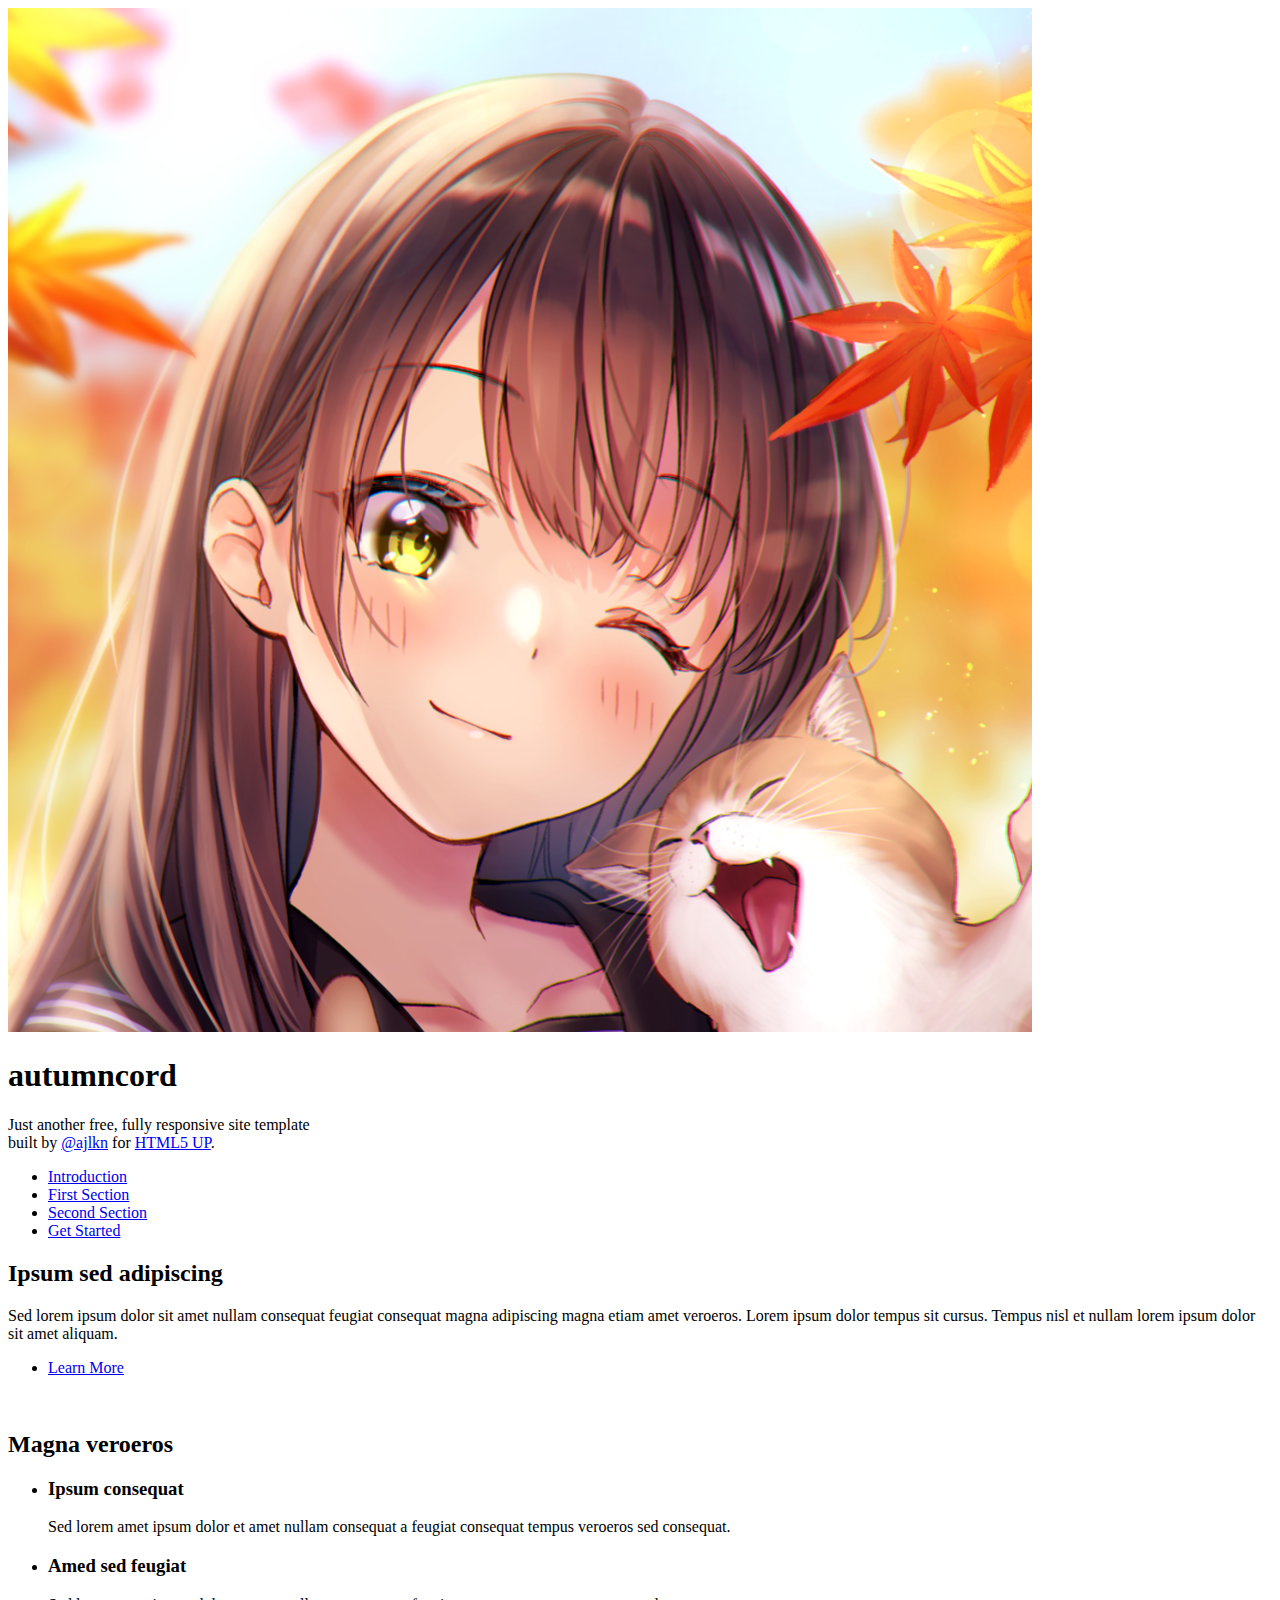
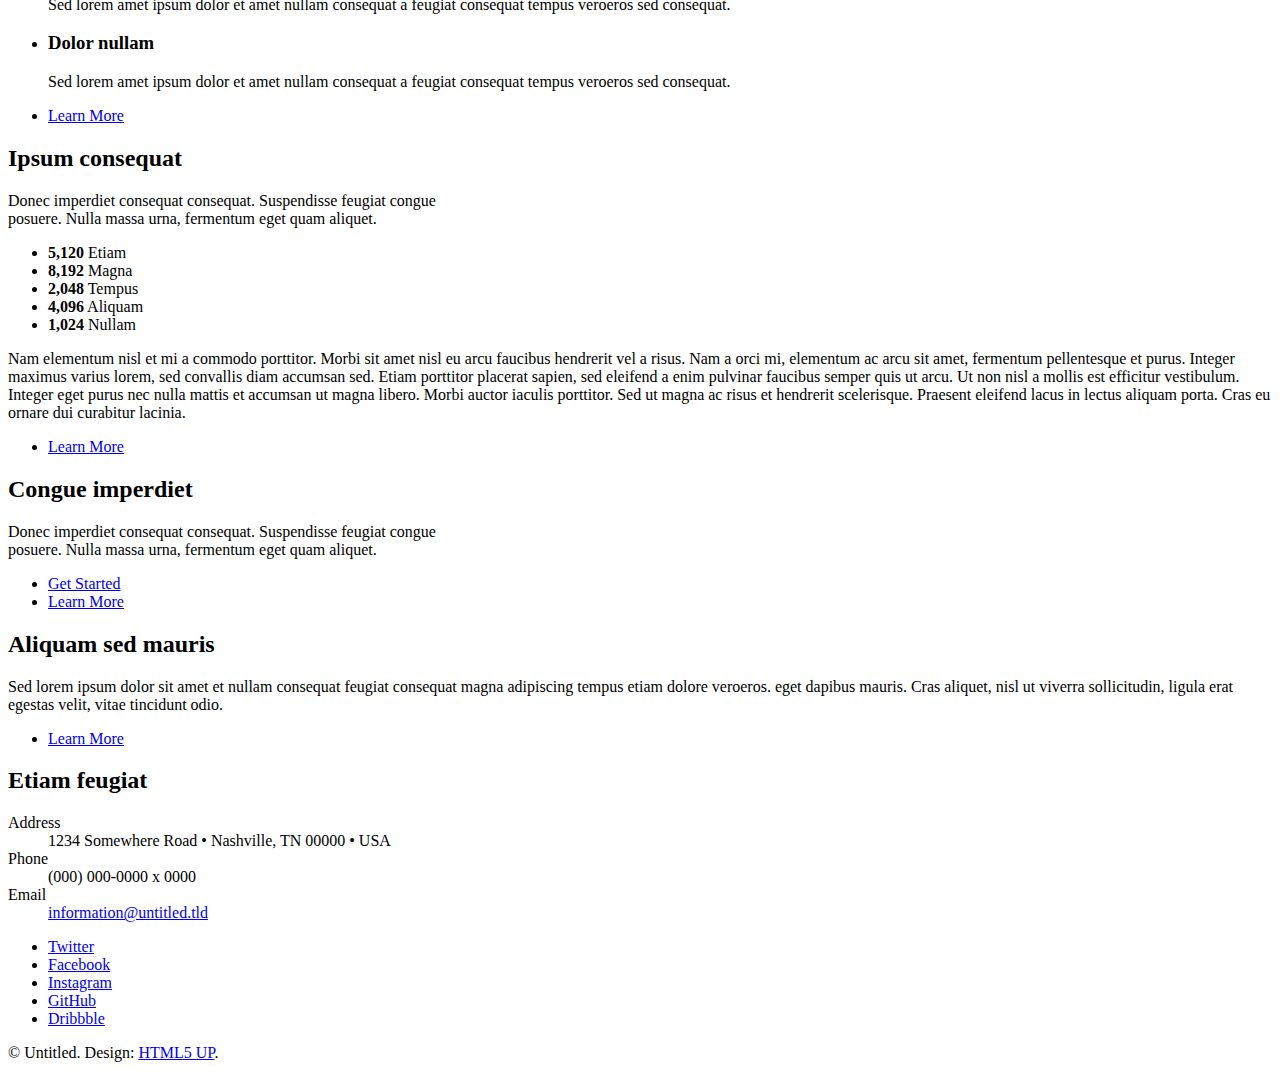
==== docs/index.html @ 7eac0024 "website" ====
<!DOCTYPE HTML>
<!--
	Stellar by HTML5 UP
	html5up.net | @ajlkn
	Free for personal and commercial use under the CCA 3.0 license (html5up.net/license)
-->
<html>
	<head>
		<title>Stellar by HTML5 UP</title>
		<meta charset="utf-8" />
		<meta name="viewport" content="width=device-width, initial-scale=1, user-scalable=no" />
		<link rel="stylesheet" href="assets/css/main.css" />
		<noscript><link rel="stylesheet" href="assets/css/noscript.css" /></noscript>
	</head>
	<body class="is-preload">

		<!-- Wrapper -->
			<div id="wrapper">

				<!-- Header -->
					<header id="header" class="alt">
						<span class="logo"><img src="images/logo.png" alt="" /></span>
						<h1>autumncord</h1>
						<p>Just another free, fully responsive site template<br />
						built by <a href="https://twitter.com/ajlkn">@ajlkn</a> for <a href="https://html5up.net">HTML5 UP</a>.</p>
					</header>

				<!-- Nav -->
					<nav id="nav">
						<ul>
							<li><a href="#intro" class="active">Introduction</a></li>
							<li><a href="#first">First Section</a></li>
							<li><a href="#second">Second Section</a></li>
							<li><a href="#cta">Get Started</a></li>
						</ul>
					</nav>

				<!-- Main -->
					<div id="main">

						<!-- Introduction -->
							<section id="intro" class="main">
								<div class="spotlight">
									<div class="content">
										<header class="major">
											<h2>Ipsum sed adipiscing</h2>
										</header>
										<p>Sed lorem ipsum dolor sit amet nullam consequat feugiat consequat magna
										adipiscing magna etiam amet veroeros. Lorem ipsum dolor tempus sit cursus.
										Tempus nisl et nullam lorem ipsum dolor sit amet aliquam.</p>
										<ul class="actions">
											<li><a href="generic.html" class="button">Learn More</a></li>
										</ul>
									</div>
									<span class="image"><img src="images/pic01.jpg" alt="" /></span>
								</div>
							</section>

						<!-- First Section -->
							<section id="first" class="main special">
								<header class="major">
									<h2>Magna veroeros</h2>
								</header>
								<ul class="features">
									<li>
										<span class="icon solid major style1 fa-code"></span>
										<h3>Ipsum consequat</h3>
										<p>Sed lorem amet ipsum dolor et amet nullam consequat a feugiat consequat tempus veroeros sed consequat.</p>
									</li>
									<li>
										<span class="icon major style3 fa-copy"></span>
										<h3>Amed sed feugiat</h3>
										<p>Sed lorem amet ipsum dolor et amet nullam consequat a feugiat consequat tempus veroeros sed consequat.</p>
									</li>
									<li>
										<span class="icon major style5 fa-gem"></span>
										<h3>Dolor nullam</h3>
										<p>Sed lorem amet ipsum dolor et amet nullam consequat a feugiat consequat tempus veroeros sed consequat.</p>
									</li>
								</ul>
								<footer class="major">
									<ul class="actions special">
										<li><a href="generic.html" class="button">Learn More</a></li>
									</ul>
								</footer>
							</section>

						<!-- Second Section -->
							<section id="second" class="main special">
								<header class="major">
									<h2>Ipsum consequat</h2>
									<p>Donec imperdiet consequat consequat. Suspendisse feugiat congue<br />
									posuere. Nulla massa urna, fermentum eget quam aliquet.</p>
								</header>
								<ul class="statistics">
									<li class="style1">
										<span class="icon solid fa-code-branch"></span>
										<strong>5,120</strong> Etiam
									</li>
									<li class="style2">
										<span class="icon fa-folder-open"></span>
										<strong>8,192</strong> Magna
									</li>
									<li class="style3">
										<span class="icon solid fa-signal"></span>
										<strong>2,048</strong> Tempus
									</li>
									<li class="style4">
										<span class="icon solid fa-laptop"></span>
										<strong>4,096</strong> Aliquam
									</li>
									<li class="style5">
										<span class="icon fa-gem"></span>
										<strong>1,024</strong> Nullam
									</li>
								</ul>
								<p class="content">Nam elementum nisl et mi a commodo porttitor. Morbi sit amet nisl eu arcu faucibus hendrerit vel a risus. Nam a orci mi, elementum ac arcu sit amet, fermentum pellentesque et purus. Integer maximus varius lorem, sed convallis diam accumsan sed. Etiam porttitor placerat sapien, sed eleifend a enim pulvinar faucibus semper quis ut arcu. Ut non nisl a mollis est efficitur vestibulum. Integer eget purus nec nulla mattis et accumsan ut magna libero. Morbi auctor iaculis porttitor. Sed ut magna ac risus et hendrerit scelerisque. Praesent eleifend lacus in lectus aliquam porta. Cras eu ornare dui curabitur lacinia.</p>
								<footer class="major">
									<ul class="actions special">
										<li><a href="generic.html" class="button">Learn More</a></li>
									</ul>
								</footer>
							</section>

						<!-- Get Started -->
							<section id="cta" class="main special">
								<header class="major">
									<h2>Congue imperdiet</h2>
									<p>Donec imperdiet consequat consequat. Suspendisse feugiat congue<br />
									posuere. Nulla massa urna, fermentum eget quam aliquet.</p>
								</header>
								<footer class="major">
									<ul class="actions special">
										<li><a href="generic.html" class="button primary">Get Started</a></li>
										<li><a href="generic.html" class="button">Learn More</a></li>
									</ul>
								</footer>
							</section>

					</div>

				<!-- Footer -->
					<footer id="footer">
						<section>
							<h2>Aliquam sed mauris</h2>
							<p>Sed lorem ipsum dolor sit amet et nullam consequat feugiat consequat magna adipiscing tempus etiam dolore veroeros. eget dapibus mauris. Cras aliquet, nisl ut viverra sollicitudin, ligula erat egestas velit, vitae tincidunt odio.</p>
							<ul class="actions">
								<li><a href="generic.html" class="button">Learn More</a></li>
							</ul>
						</section>
						<section>
							<h2>Etiam feugiat</h2>
							<dl class="alt">
								<dt>Address</dt>
								<dd>1234 Somewhere Road &bull; Nashville, TN 00000 &bull; USA</dd>
								<dt>Phone</dt>
								<dd>(000) 000-0000 x 0000</dd>
								<dt>Email</dt>
								<dd><a href="#">information@untitled.tld</a></dd>
							</dl>
							<ul class="icons">
								<li><a href="#" class="icon brands fa-twitter alt"><span class="label">Twitter</span></a></li>
								<li><a href="#" class="icon brands fa-facebook-f alt"><span class="label">Facebook</span></a></li>
								<li><a href="#" class="icon brands fa-instagram alt"><span class="label">Instagram</span></a></li>
								<li><a href="#" class="icon brands fa-github alt"><span class="label">GitHub</span></a></li>
								<li><a href="#" class="icon brands fa-dribbble alt"><span class="label">Dribbble</span></a></li>
							</ul>
						</section>
						<p class="copyright">&copy; Untitled. Design: <a href="https://html5up.net">HTML5 UP</a>.</p>
					</footer>

			</div>

		<!-- Scripts -->
			<script src="assets/js/jquery.min.js"></script>
			<script src="assets/js/jquery.scrollex.min.js"></script>
			<script src="assets/js/jquery.scrolly.min.js"></script>
			<script src="assets/js/browser.min.js"></script>
			<script src="assets/js/breakpoints.min.js"></script>
			<script src="assets/js/util.js"></script>
			<script src="assets/js/main.js"></script>

	</body>
</html>
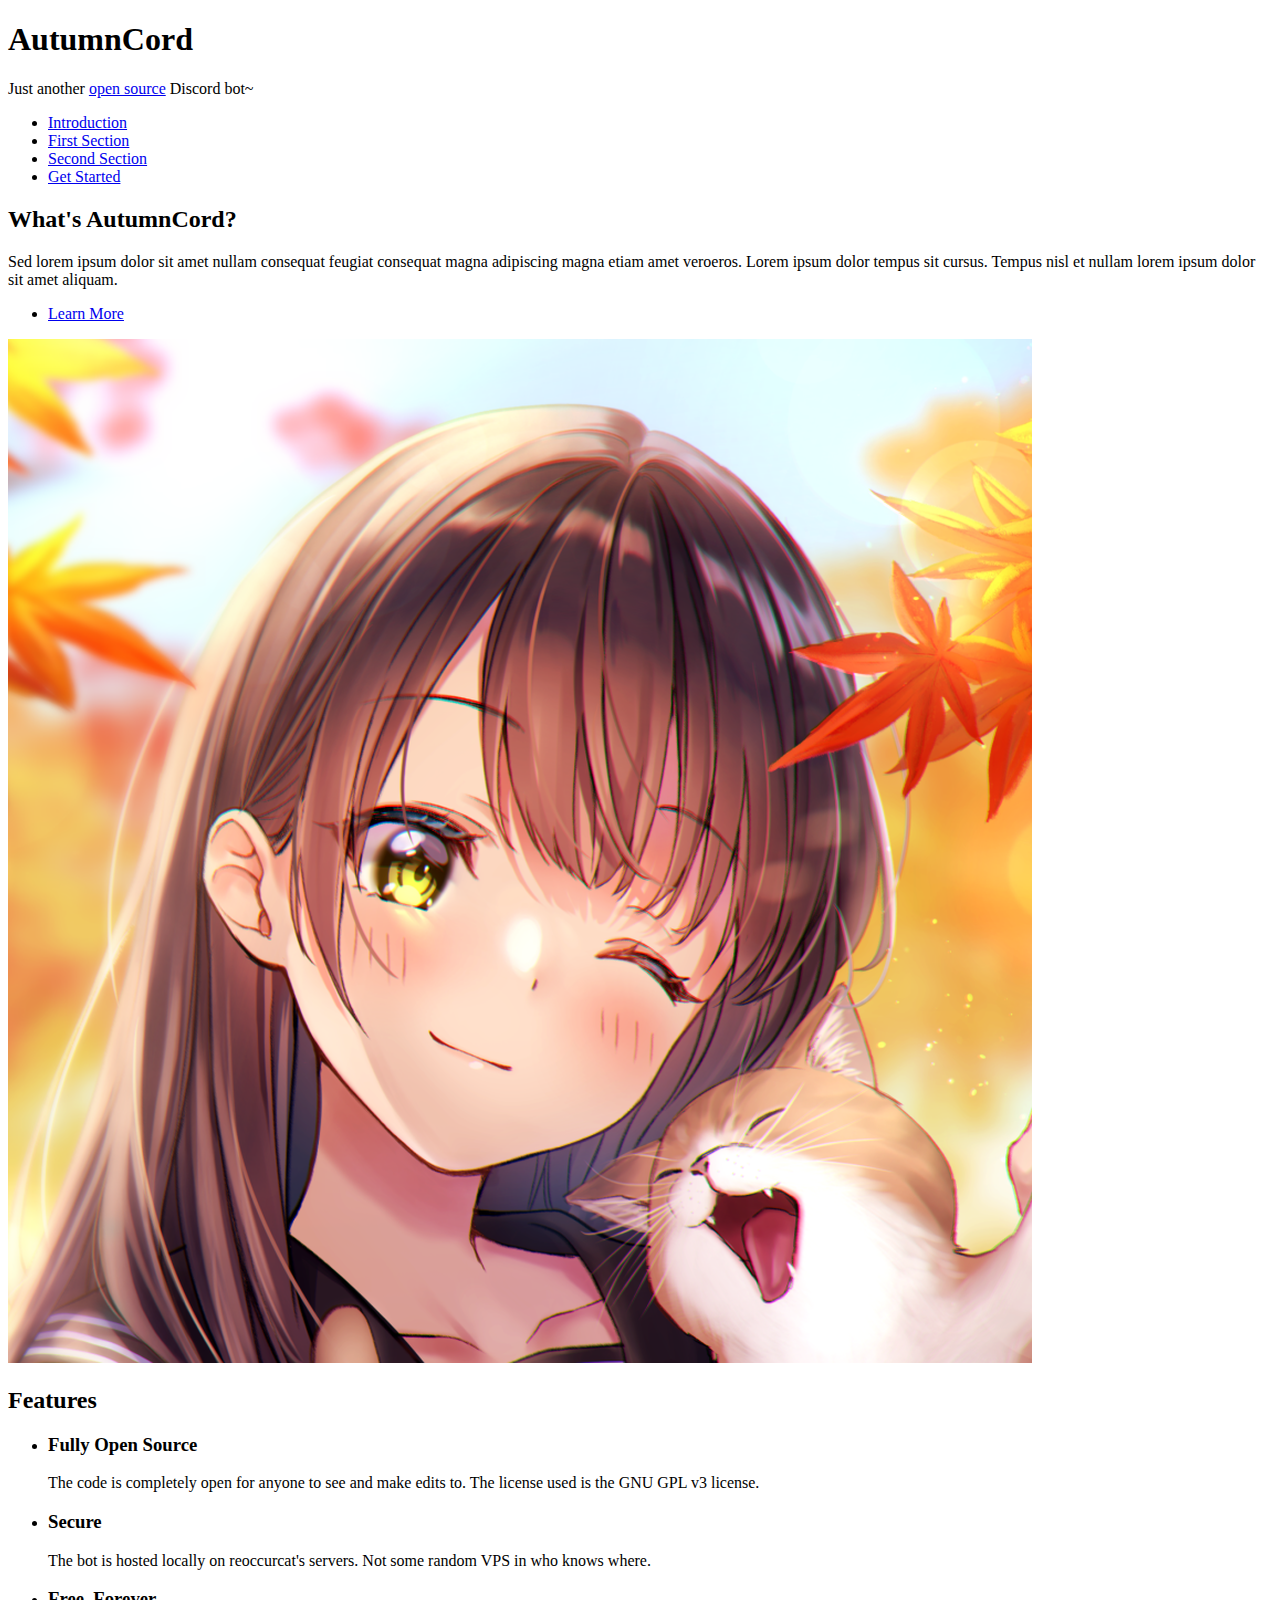
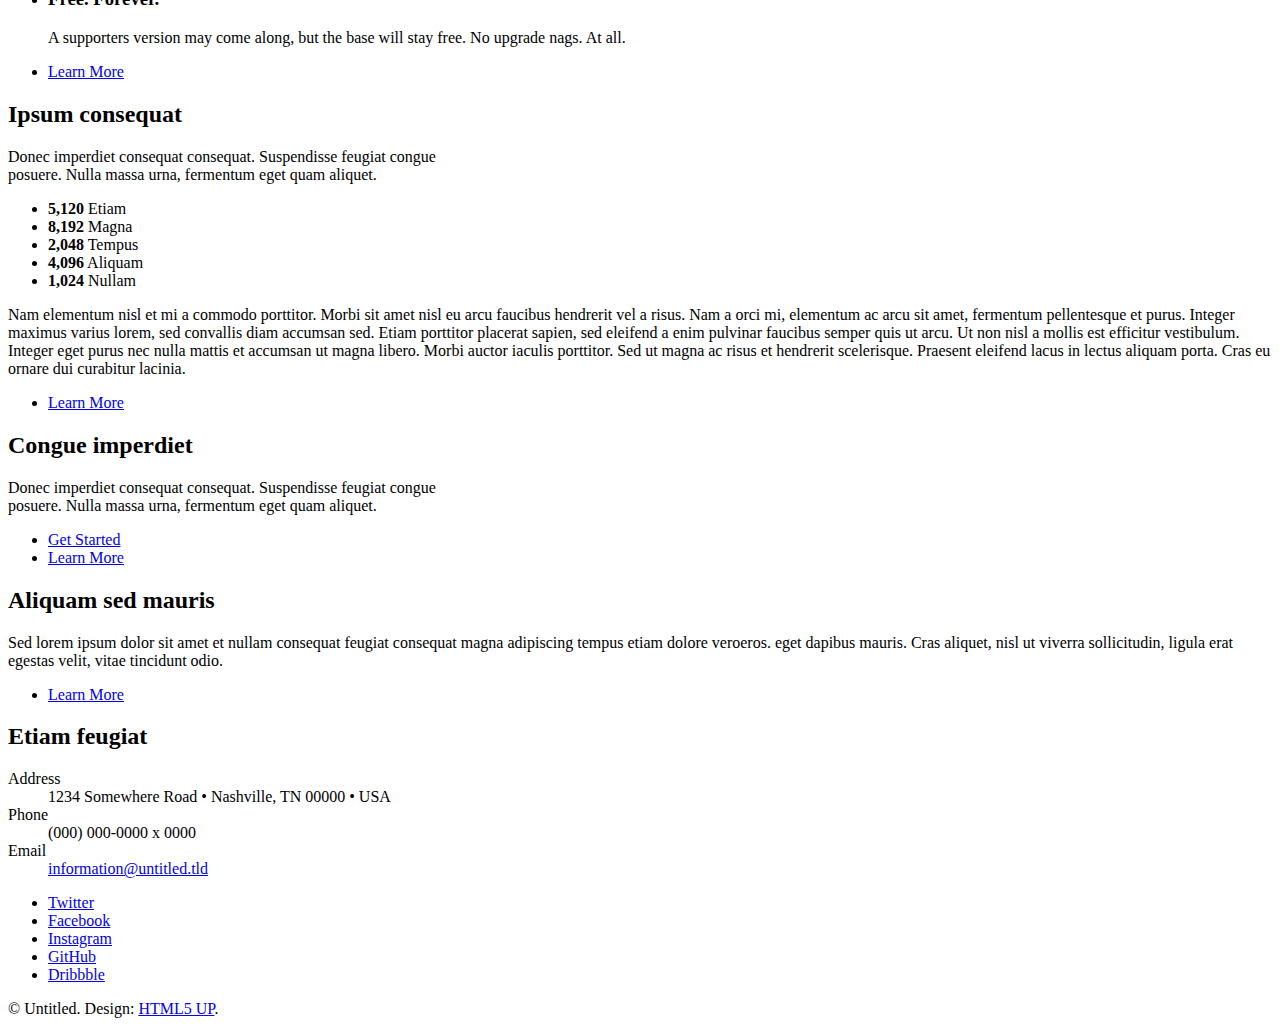
==== commit 8a15745e: "website edit" ====
--- a/docs/index.html
+++ b/docs/index.html
@@ -19,10 +19,8 @@
 
 				<!-- Header -->
 					<header id="header" class="alt">
-						<span class="logo"><img src="images/logo.png" alt="" /></span>
-						<h1>autumncord</h1>
-						<p>Just another free, fully responsive site template<br />
-						built by <a href="https://twitter.com/ajlkn">@ajlkn</a> for <a href="https://html5up.net">HTML5 UP</a>.</p>
+						<h1>AutumnCord</h1>
+						<p>Just another <a href="https://github.com/reoccurdevs/reoccurcord">open source</a> Discord bot~</p>
 					</header>
 
 				<!-- Nav -->
@@ -43,7 +41,7 @@
 								<div class="spotlight">
 									<div class="content">
 										<header class="major">
-											<h2>Ipsum sed adipiscing</h2>
+											<h2>What's AutumnCord?</h2>
 										</header>
 										<p>Sed lorem ipsum dolor sit amet nullam consequat feugiat consequat magna
 										adipiscing magna etiam amet veroeros. Lorem ipsum dolor tempus sit cursus.
@@ -52,30 +50,30 @@
 											<li><a href="generic.html" class="button">Learn More</a></li>
 										</ul>
 									</div>
-									<span class="image"><img src="images/pic01.jpg" alt="" /></span>
+									<span class="image"><img src="images/logo.png" alt="" /></span>
 								</div>
 							</section>
 
 						<!-- First Section -->
 							<section id="first" class="main special">
 								<header class="major">
-									<h2>Magna veroeros</h2>
+									<h2>Features</h2>
 								</header>
 								<ul class="features">
 									<li>
 										<span class="icon solid major style1 fa-code"></span>
-										<h3>Ipsum consequat</h3>
-										<p>Sed lorem amet ipsum dolor et amet nullam consequat a feugiat consequat tempus veroeros sed consequat.</p>
+										<h3>Fully Open Source</h3>
+										<p>The code is completely open for anyone to see and make edits to. The license used is the GNU GPL v3 license.</p>
 									</li>
 									<li>
-										<span class="icon major style3 fa-copy"></span>
-										<h3>Amed sed feugiat</h3>
-										<p>Sed lorem amet ipsum dolor et amet nullam consequat a feugiat consequat tempus veroeros sed consequat.</p>
+										<span class="icon solid major style3 fa-lock"></span>
+										<h3>Secure</h3>
+										<p>The bot is hosted locally on reoccurcat's servers. Not some random VPS in who knows where.</p>
 									</li>
 									<li>
-										<span class="icon major style5 fa-gem"></span>
-										<h3>Dolor nullam</h3>
-										<p>Sed lorem amet ipsum dolor et amet nullam consequat a feugiat consequat tempus veroeros sed consequat.</p>
+										<span class="icon solid major style5 fa-money-check"></span>
+										<h3>Free. Forever.</h3>
+										<p>A supporters version may come along, but the base will stay free. No upgrade nags. At all.</p>
 									</li>
 								</ul>
 								<footer class="major">
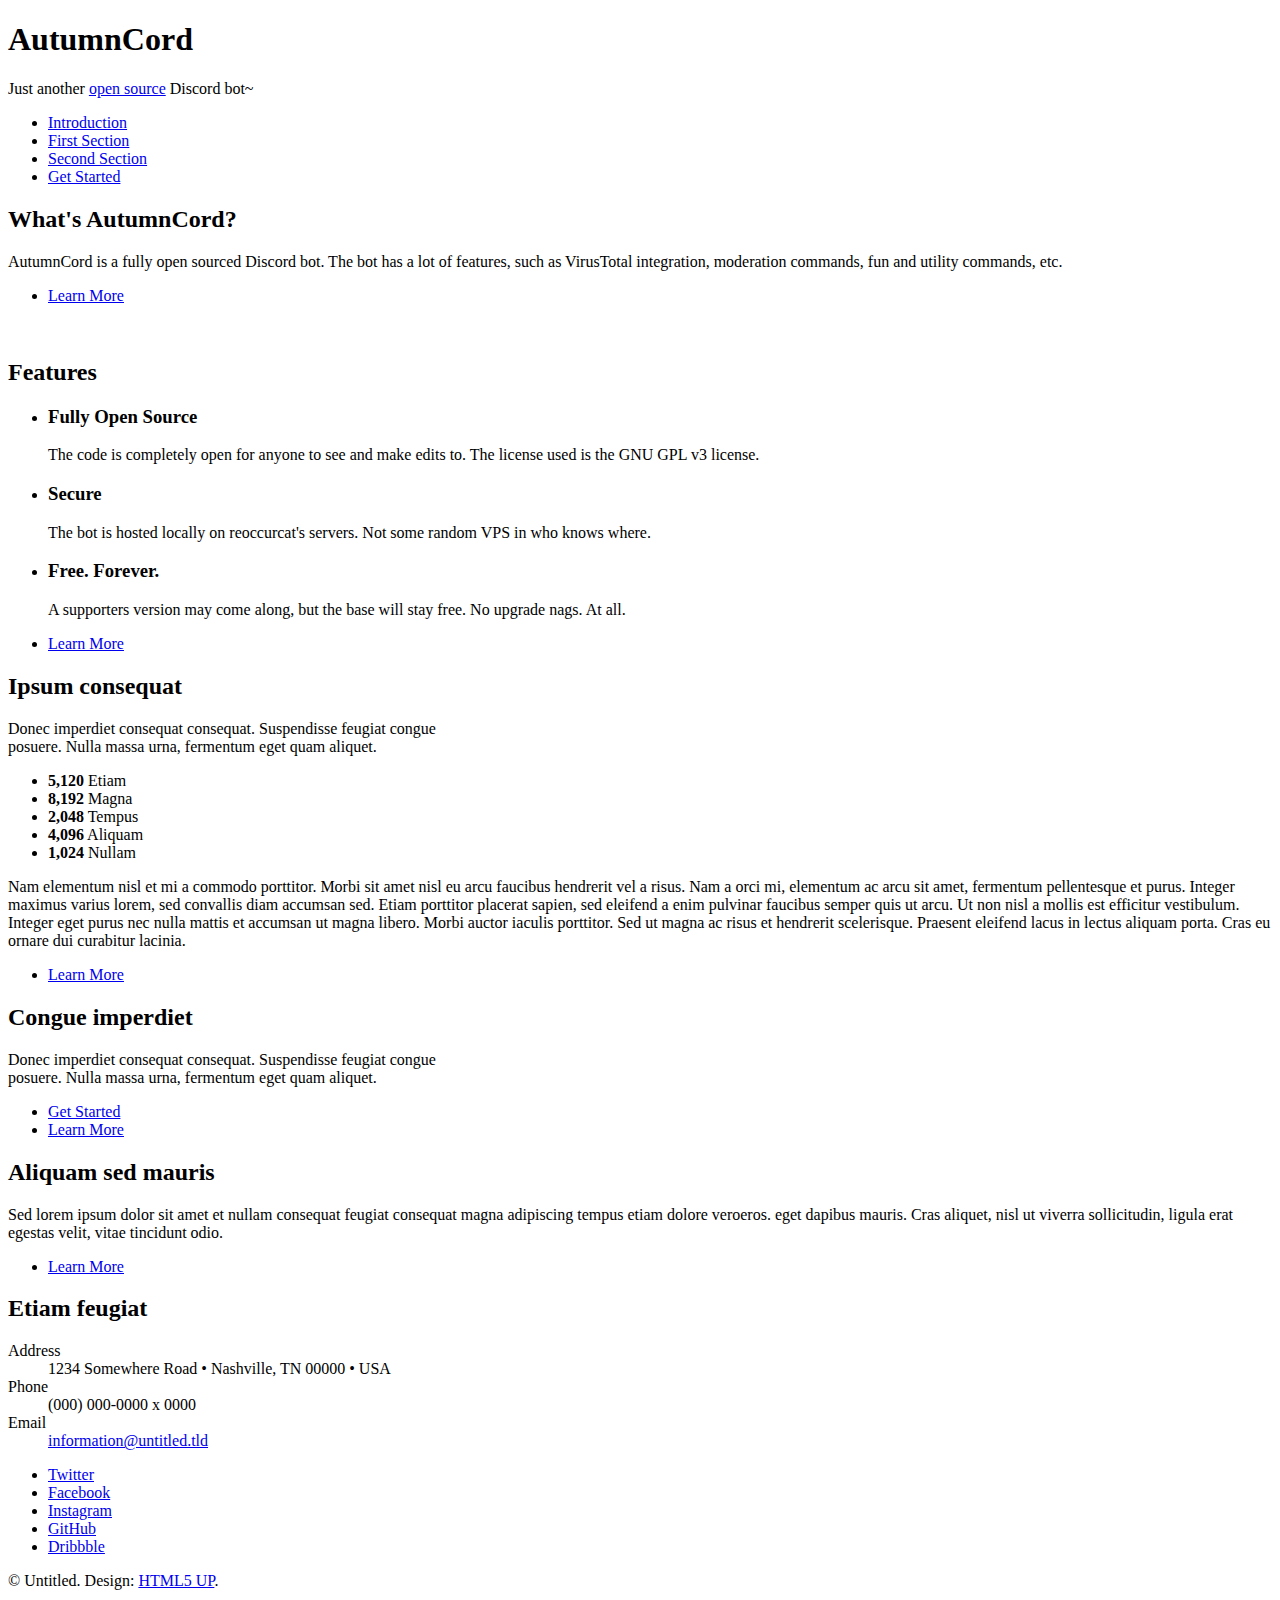
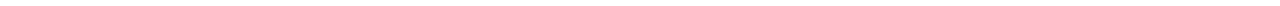
==== commit 3d06a707: "docs update" ====
--- a/docs/index.html
+++ b/docs/index.html
@@ -4,9 +4,10 @@
 	html5up.net | @ajlkn
 	Free for personal and commercial use under the CCA 3.0 license (html5up.net/license)
 -->
-<html>
+<html lang="en">
 	<head>
-		<title>Stellar by HTML5 UP</title>
+		<title>AutumnCord</title>
+		<link rel="icon" type="image/png" href="images/logo.jpg">
 		<meta charset="utf-8" />
 		<meta name="viewport" content="width=device-width, initial-scale=1, user-scalable=no" />
 		<link rel="stylesheet" href="assets/css/main.css" />
@@ -43,14 +44,13 @@
 										<header class="major">
 											<h2>What's AutumnCord?</h2>
 										</header>
-										<p>Sed lorem ipsum dolor sit amet nullam consequat feugiat consequat magna
-										adipiscing magna etiam amet veroeros. Lorem ipsum dolor tempus sit cursus.
-										Tempus nisl et nullam lorem ipsum dolor sit amet aliquam.</p>
+										<p>AutumnCord is a fully open sourced Discord bot. The bot has a lot of features,
+										such as VirusTotal integration, moderation commands, fun and utility commands, etc.</p>
 										<ul class="actions">
 											<li><a href="generic.html" class="button">Learn More</a></li>
 										</ul>
 									</div>
-									<span class="image"><img src="images/logo.png" alt="" /></span>
+									<span class="image"><img src="images/logo.jpg" alt="" /></span>
 								</div>
 							</section>
 
@@ -179,4 +179,4 @@
 			<script src="assets/js/main.js"></script>
 
 	</body>
-</html>+</html>
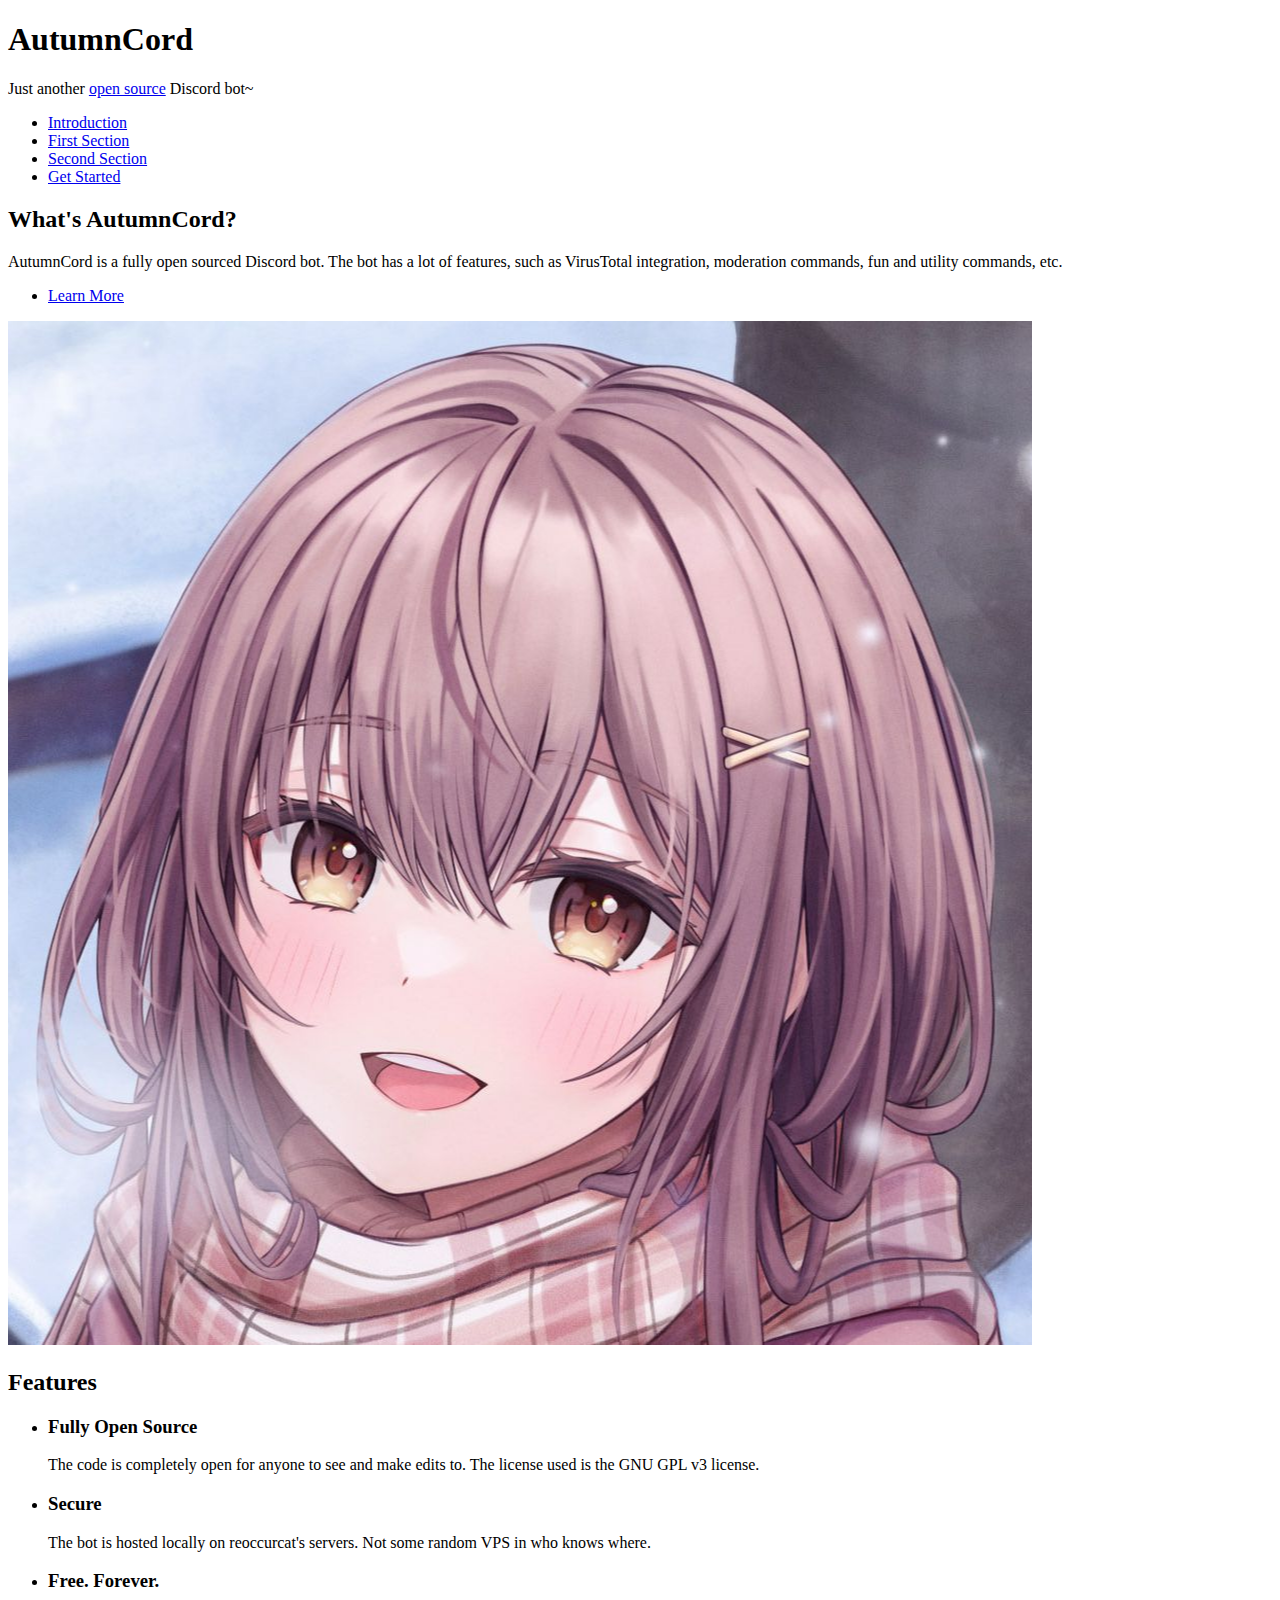
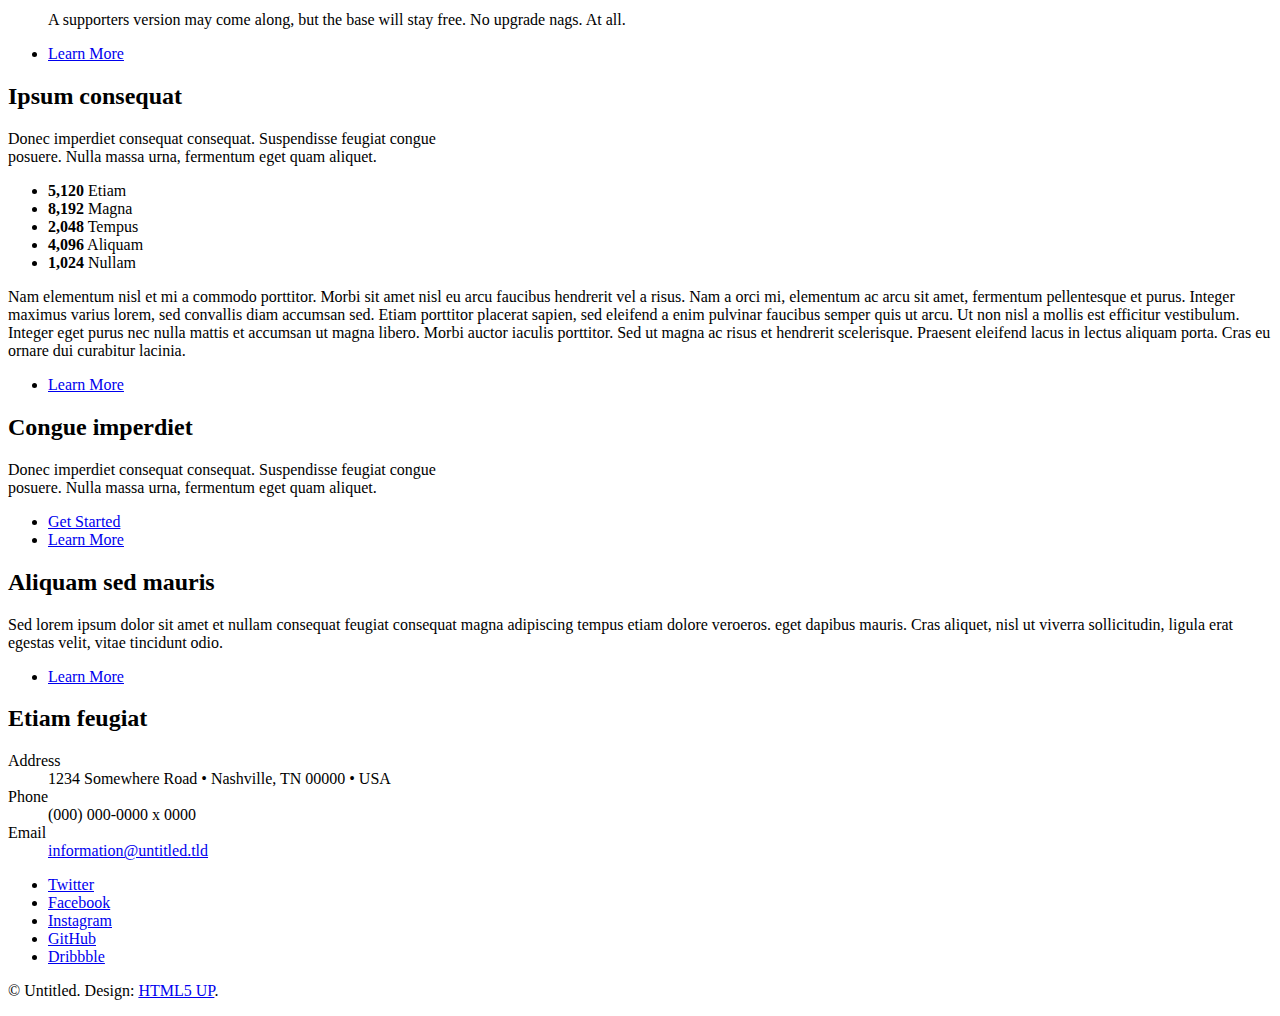
==== commit 9d761e6c: "fix icon" ====
--- a/docs/index.html
+++ b/docs/index.html
@@ -7,7 +7,7 @@
 <html lang="en">
 	<head>
 		<title>AutumnCord</title>
-		<link rel="icon" type="image/png" href="images/logo.jpg">
+		<link rel="icon" type="image/png" href="images/logo.png">
 		<meta charset="utf-8" />
 		<meta name="viewport" content="width=device-width, initial-scale=1, user-scalable=no" />
 		<link rel="stylesheet" href="assets/css/main.css" />
@@ -50,7 +50,7 @@
 											<li><a href="generic.html" class="button">Learn More</a></li>
 										</ul>
 									</div>
-									<span class="image"><img src="images/logo.jpg" alt="" /></span>
+									<span class="image"><img src="images/logo.png" alt="" /></span>
 								</div>
 							</section>
 
